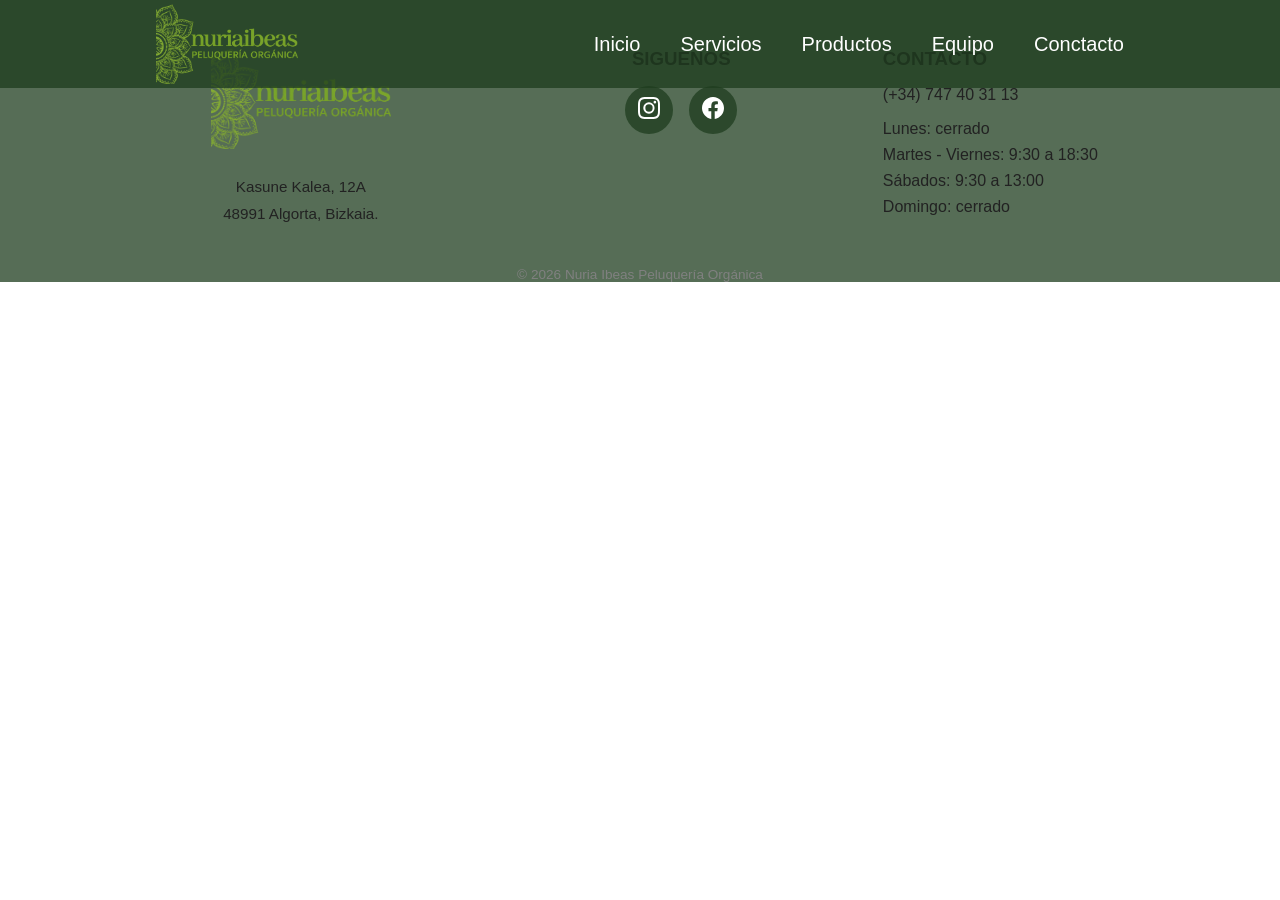
==== color.html @ b2ccb21f "todos los html" ====
<!DOCTYPE html>
<html lang="es">
    <head>
        <meta charset="UTF-8">
        <meta name="viewport" content="width=device-width, initial-scale=1.0">
        <title>Nuria Ibeas Peluqueria Organica</title>
        <link rel="stylesheet" href="./css/cortes.css">
        <link rel="stylesheet" href="./css/principal.css">
    </head>
    <body>
        <header id="header">
            <div id="logoAndNav">
                <nav class="navbar">
                    <div class="navbar__logo">
                        <a href="index.html"><img src="./images/logo1.png" alt="logo" class="icon"></a>
                    </div>
                    <ul class="navbar_links">
                        <li><a href="index.html">Inicio</a></li>
                        <li class="has-dropdown">
                            <a href="">Servicios</a>
                            <ul class="dropdown">
                                <li><a href="cortes.html">Cortes</a></li>
                                <li><a href="color.html">Color</a></li>
                                <li><a href="peinado.html">Peinados</a></li>
                                <li><a href="tratamientos.html">Tratamientos</a></li>
                                <li><a href="manicura.html">Manicura</a></li>
                                <li><a href="pedicura.html">Pedicura</a></li>
                            </ul>
                        </li>
                        <li><a href="productos.html">Productos</a></li>
                        <li><a href="equipo.html">Equipo</a></li>
                        <li><a href="contacto.html">Conctacto</a></li>
                    </ul>
                </nav>
            </div>
        </header>
        <main>

        </main>

        <footer>
            <div class="footer-content">          
                <div class="footer-brand">

                    <img src="images/logo1.png" alt="logo">
                    <p>Kasune Kalea, 12A <br>
                        48991 Algorta, Bizkaia.</p>

                </div>
                
                <div class="footer-social-section">
                    <h3>SIGUENOS</h3>
                    
                    <div class="footer-social">
                        <ul>
                            <li class="instagram">
                                <a href="https://www.instagram.com/nuriaibeas_peluqueria_organica/?hl=es" 
                                   target="_blank"
                                   aria-label="instagram">
                                   <img src="./images/instagram.svg" alt="instagram">
                                </a>
                            </li>
                            <li class="facebook">
                                <a href="https://www.facebook.com/peluqueriaorganicanuriaibeas/?locale=es_ES" 
                                   target="_blank"
                                   aria-label="facebook">
                                   <img src="./images/facebook.svg" alt="facebook">
                                </a>
                            </li>
                        </ul>
                    </div>
                </div>
                <div class="footer-info">
                    <h3>CONTACTO</h3>

                    <p class="footer-tel">(+34) 747 40 31 13</p>

                    <p>Lunes: cerrado</p>
                    <p>Martes - Viernes: 9:30 a 18:30</p>
                    <p>Sábados: 9:30 a 13:00</p>
                    <p>Domingo: cerrado</p>
                    
                </div>            
            </div>
            
            <div class="footer-bottom">
                <p>© 2026 Nuria Ibeas Peluquería Orgánica</p>
            </div>
        </footer>
    </body>
</html>
---- css/cortes.css ----
.cuts-header {
    max-width: 900px;
    margin: 0 auto;

    padding: 8rem 2rem 4rem;

    text-align: center;
}

.cuts-header h1 {
    margin-bottom: 1.5rem;

    color: #222222;
    font-size: 2.5rem;
    font-weight: 500;
}

.cuts-header p {
    max-width: 750px;
    margin: 0 auto 1rem;

    color: #666666;
    font-size: 1rem;
    line-height: 1.7;
}

.price-notice {
    margin-top: 1.5rem !important;

    color: #777f84 !important;

    font-size: 0.9rem !important;
    font-style: italic;
}

.cut-block {
    max-width: 1100px;
    margin: 0 auto;

    padding: 2rem 2rem 5rem;

    display: grid;
    grid-template-columns: 1fr 1fr;
    gap: 4rem;

    align-items: center;
}

.cut-image {
    width: 100%;
    height: 450px;

    overflow: hidden;
}

.cut-image img {
    width: 100%;
    height: 100%;

    object-fit: cover;

    border-radius: 5px;

    transition: transform 0.3s ease;
}

.cut-image:hover img {
    transform: scale(1.03);
}

.cut-info {
    padding: 1rem;

    display: flex;
    flex-direction: column;
    align-items: center;
}

.cut-info h2 {
    margin-bottom: 1.5rem;

    color: #222222;

    font-size: 1.7rem;
    font-weight: 500;
}

.cut-info p {
    margin-bottom: 1rem;

    color: #666666;

    font-size: 0.95rem;
    line-height: 1.8;
}

.cut-price {
    margin-top: 1.5rem !important;

    color: #777f84 !important;

    font-size: 1.3rem !important;
    font-weight: bold;
}

.cut-block + .cut-block {
    padding-top: 4rem;

    border-top: 1px solid #eeeeee;
}

.contact-button {
    display: block;

    margin-top: 0.5rem;
    padding: 0.8rem 1.5rem;

    background-color: #777f84;
    color: white;

    text-decoration: none;

    font-size: 0.85rem;
    font-weight: bold;

    border-radius: 3px;

    transition: background-color 0.2s ease;
}

.contact-button:hover {
    background-color: #555e63;
}

@media (max-width: 768px) {

    .cuts-header {
        padding: 7rem 1.5rem 3rem;
    }

    .cuts-header h1 {
        font-size: 2rem;
    }

    .cut-block {
        grid-template-columns: 1fr;

        gap: 2rem;

        padding: 2rem 1.5rem 4rem;
    }

    .cut-image {
        height: 350px;
    }

    .cut-info {
        padding: 0;
    }

    .cut-info h2 {
        font-size: 1.4rem;
    }

}
---- css/principal.css ----
* {
    margin: 0;
    padding: 0;
    box-sizing: border-box;
    font-family: 'Arial', sans-serif;
}

.icon {
    height: 100%;
}

#header {
    position: fixed;
    top: 0;
    left: 0;
    width: 100%;
    z-index: 10;
    background-color: rgba(30, 60, 30, 0.75);
}

#logoAndNav {
    max-width: 1000px; 
    margin: 0 auto;
    padding: 0 1rem;
}

.navbar {
    display: flex;
    justify-content: space-between;
    align-items: center;
    height: 5.5rem;  
}

.navbar__logo {
    height: 5rem;
    width: auto;
    display: block;
}

.navbar_links {
    display: flex;
    gap: 2.5rem;       
    list-style: none;
}

.navbar_links a {
    text-decoration: none;
    color: white;
    font-size: 1.25rem;
}

.has-dropdown {
    position: relative;
}

.dropdown {
    display: none;
    position: absolute;
    top: 100%;
    left: 0;
    min-width: 200px;

    background-color: rgba(30, 60, 30, 0.7);
    border-radius: 4px;
    box-shadow: 0 8px 20px rgba(0, 0, 0, 0.15);
    padding: 0.5rem 0;
    list-style: none;
    z-index: 20;
}

.has-dropdown:hover .dropdown {
    display: block;
}

.dropdown li a {
    display: block;
    padding: 0.7rem 1.5rem;
    color: white;
    font-size: 1rem;
    white-space: nowrap;
}

.dropdown li a:hover {
    background-color: #f2f2f2;
    color: #4a7c4e;
}


body {
    margin: 0;
}

main {
    display: block;
}

footer {
    background-color: rgba(30, 60, 30, 0.75);
    color: #222222;
}

.footer-content {
    max-width: 1100px;
    margin: 0 auto;
    padding: 3rem 2rem 2.5rem;

    display: grid;
    grid-template-columns: 1.3fr 1fr 1fr;

    align-items: start;
    gap: 4rem;
}

.footer-brand {
    text-align: center;
}

.footer-brand img {
    width: 180px;
    height: auto;
    margin-bottom: 1.2rem;
}

.footer-brand p {
    color: #222222;
    font-size: 0.95rem;
    line-height: 1.8;
}

.footer-social-section {
    text-align: center;
}

.footer-social-section h3 {
    padding-bottom: 1rem;
}


.footer-social ul {
    display: flex;
    justify-content: center;
    gap: 1rem;

    list-style: none;
    padding: 0;
    margin: 0;
}

.instagram,
.facebook {
    width: 48px;
    height: 48px;

    border-radius: 50%;

    display: flex;
    justify-content: center;
    align-items: center;

    background-color: rgba(30, 60, 30, 0.75);

    transition: 0.2s;
}


.instagram img,
.facebook img {
    width: 22px;
    height: 22px;
    filter: invert(1);
}

.instagram:hover {
    background-color: rgb(225, 48, 108);
}


/* Hover Facebook */

.facebook:hover {
    background-color: rgb(24, 119, 242);
}


/* Contacto */

.footer-contact {
    text-align: center;
}

.footer-contact p {
    color: #222222;
    font-size: 0.95rem;
    line-height: 1.8;
    margin-bottom: 1.2rem;
}

.footer-contact .footer-tel {
    margin-bottom: 1.5rem;
}

.footer-info h3 {
    padding-bottom: 1rem;
}

.footer-info p {
    padding-bottom: 0.5rem;
}

.footer-tel {
    padding-bottom: 1rem !important; 
}

.footer-bottom {
    text-align: center;
}

.footer-bottom p {
    color: gray;
    font-size: 0.85rem;
}

@media (max-width: 768px) {
    .footer-content {
        grid-template-columns: 1fr;
        gap: 2.5rem;
        padding: 3rem 1.5rem 2rem;
        text-align: center;
    }

    .footer-brand,
    .footer-social-section,
    .footer-contact,
    .footer-info {
        text-align: center;
    }
}
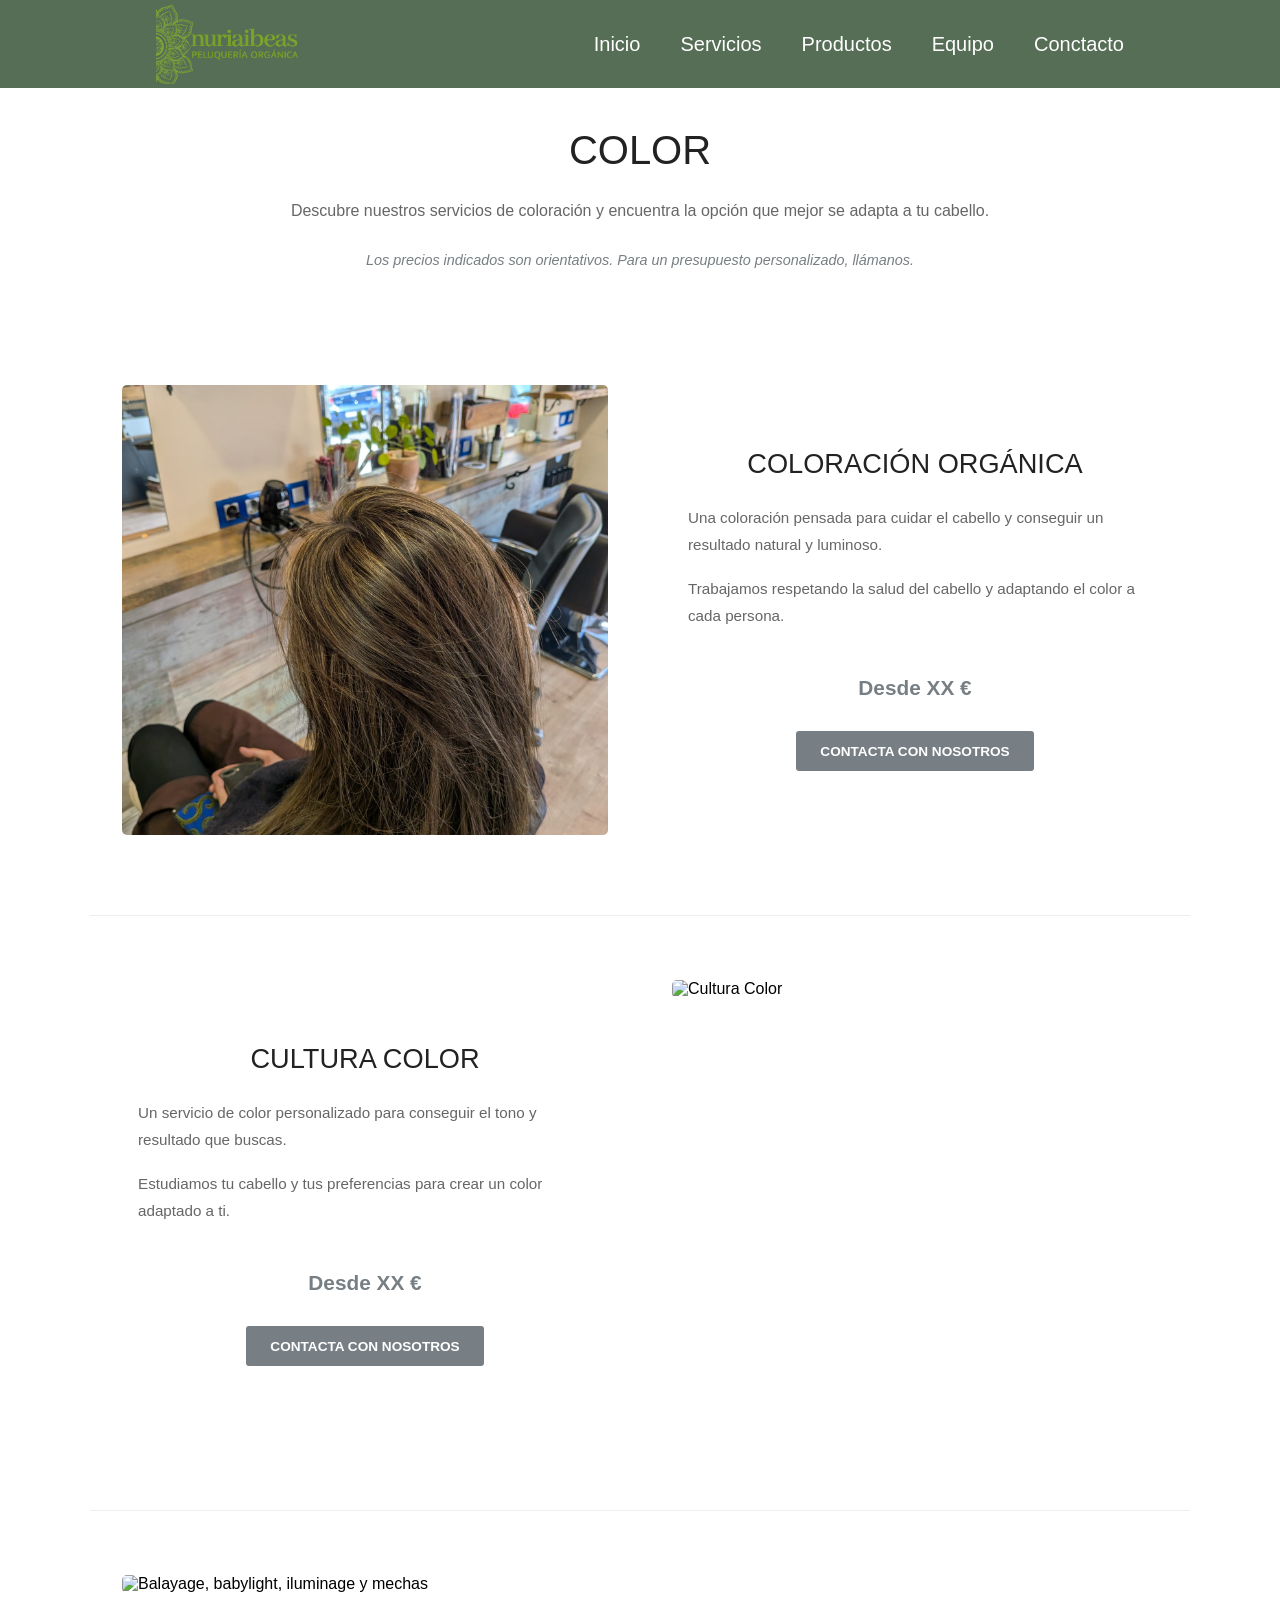
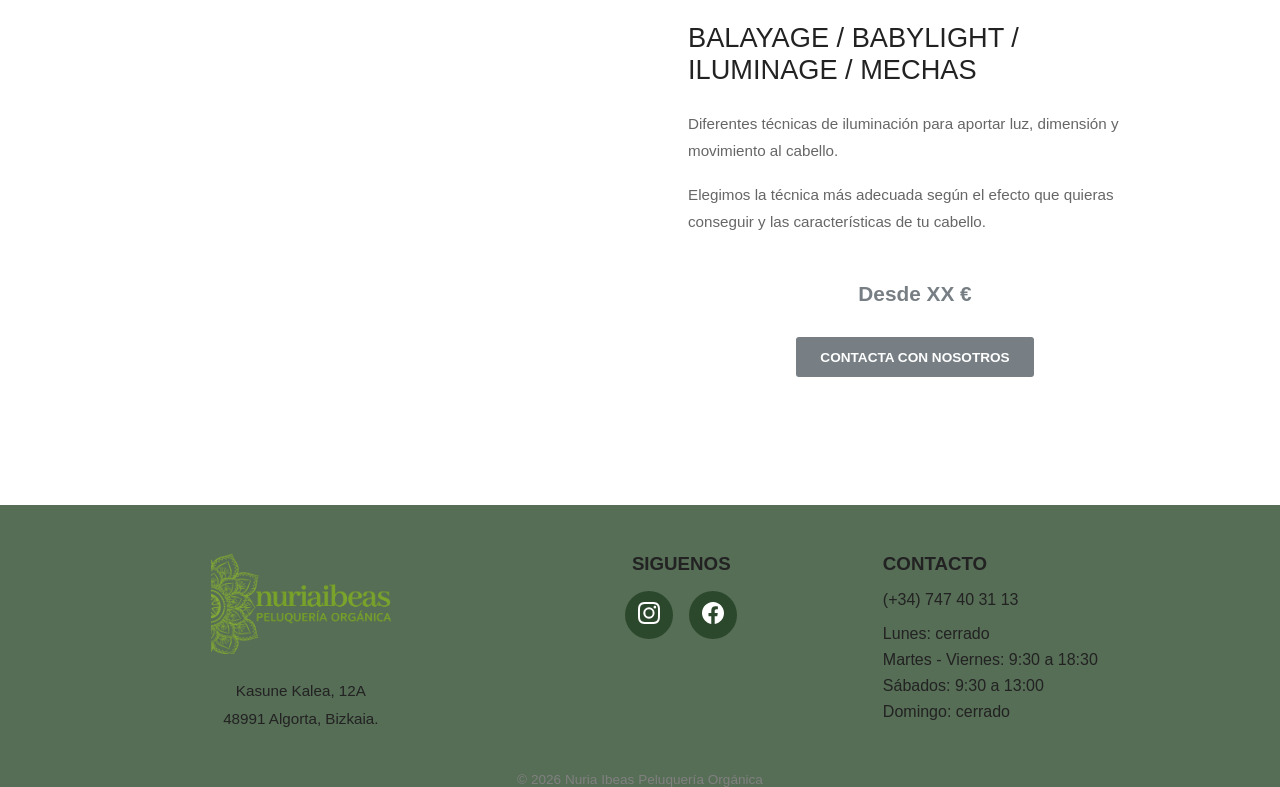
==== commit 4ebabd05: "plantilla de todos los servicios" ====
--- a/color.html
+++ b/color.html
@@ -36,6 +36,89 @@
         </header>
         <main>
 
+            <div class="cuts-header">
+                <h1>COLOR</h1>
+                <p>
+                    Descubre nuestros servicios de coloración y
+                    encuentra la opción que mejor se adapta a tu cabello.
+                </p>
+                <p class="price-notice">
+                    Los precios indicados son orientativos.
+                    Para un presupuesto personalizado, llámanos.
+                </p>
+            </div>
+        
+            <div class="cut-block">
+                <div class="cut-image">
+                    <img src="./images/colorindex.jpeg"
+                         alt="Coloración orgánica">
+                </div>
+                <div class="cut-info">
+                    <h2>COLORACIÓN ORGÁNICA</h2>
+                    <p>
+                        Una coloración pensada para cuidar el cabello
+                        y conseguir un resultado natural y luminoso.
+                    </p>
+                    <p>
+                        Trabajamos respetando la salud del cabello
+                        y adaptando el color a cada persona.
+                    </p>
+                    <p class="cut-price">
+                        Desde XX €
+                    </p>
+                    <a href="contacto.html" class="contact-button">
+                        CONTACTA CON NOSOTROS
+                    </a>
+                </div>
+            </div>
+        
+            <div class="cut-block">
+                <div class="cut-info">
+                    <h2>CULTURA COLOR</h2>
+                    <p>
+                        Un servicio de color personalizado para conseguir
+                        el tono y resultado que buscas.
+                    </p>
+                    <p>
+                        Estudiamos tu cabello y tus preferencias para
+                        crear un color adaptado a ti.
+                    </p>
+                    <p class="cut-price">
+                        Desde XX €
+                    </p>
+                    <a href="contacto.html" class="contact-button">
+                        CONTACTA CON NOSOTROS
+                    </a>
+                </div>
+                <div class="cut-image">
+                    <img src="./images/cultura-color.jpg"
+                         alt="Cultura Color">
+                </div>
+            </div>
+        
+            <div class="cut-block">
+                <div class="cut-image">
+                    <img src="./images/balayage.jpg"
+                         alt="Balayage, babylight, iluminage y mechas">
+                </div>
+                <div class="cut-info">
+                    <h2>BALAYAGE / BABYLIGHT / ILUMINAGE / MECHAS</h2>
+                    <p>
+                        Diferentes técnicas de iluminación para aportar
+                        luz, dimensión y movimiento al cabello.
+                    </p>
+                    <p>
+                        Elegimos la técnica más adecuada según el efecto
+                        que quieras conseguir y las características de tu cabello.
+                    </p>
+                    <p class="cut-price">
+                        Desde XX €
+                    </p>
+                    <a href="contacto.html" class="contact-button">
+                        CONTACTA CON NOSOTROS
+                    </a>
+                </div>
+            </div>
         </main>
 
         <footer>
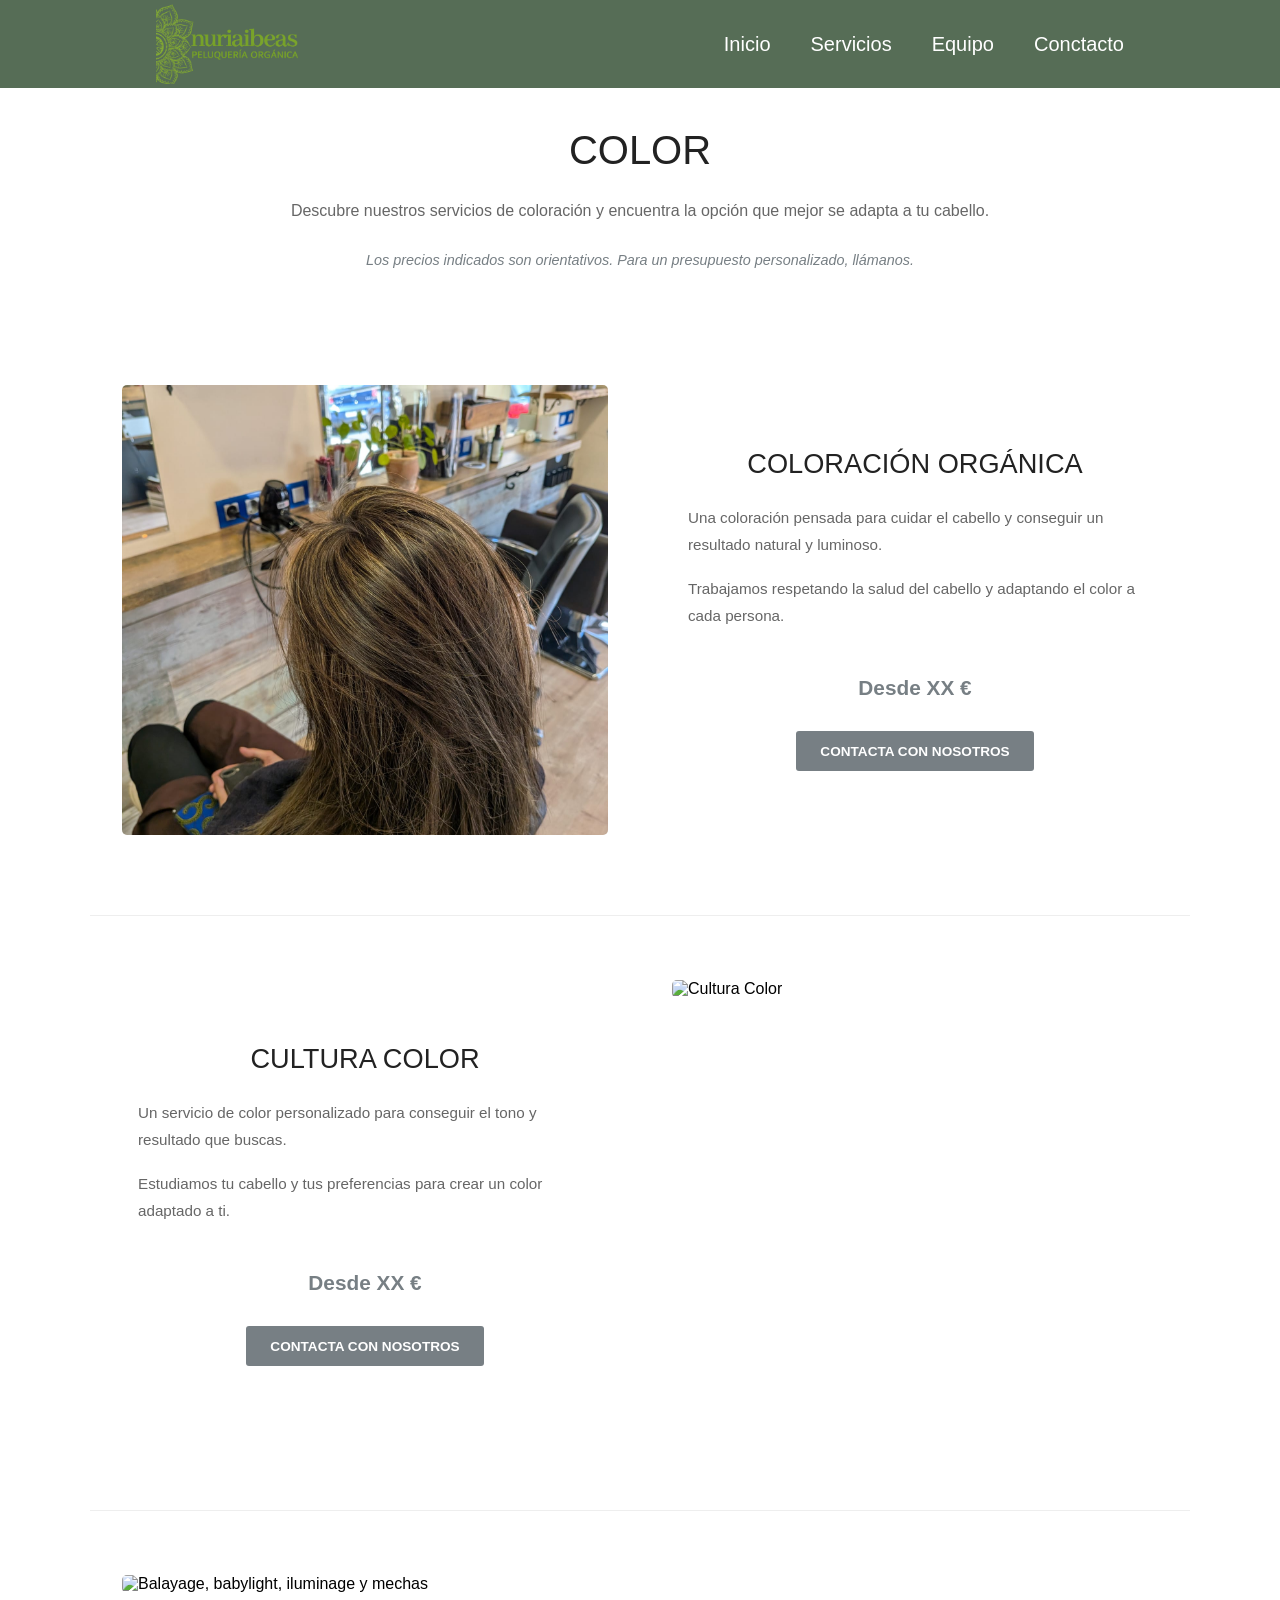
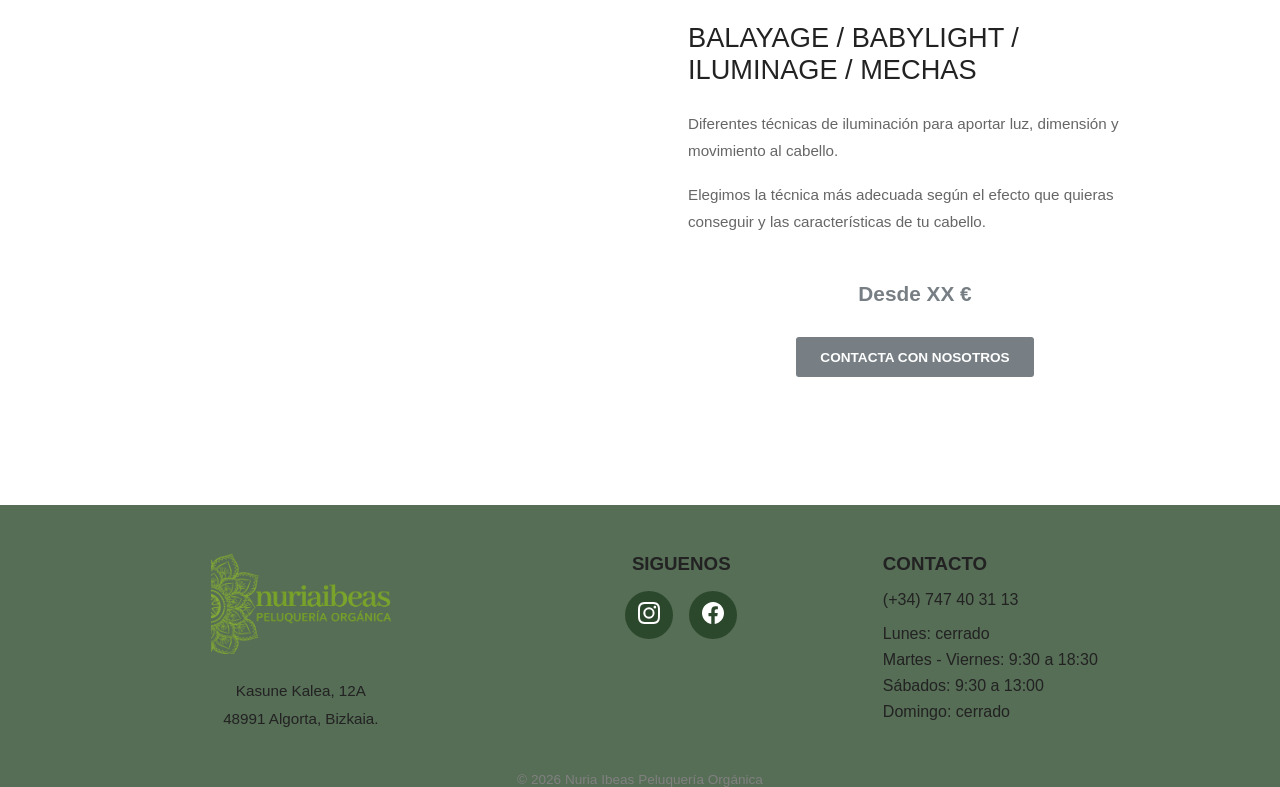
==== commit 51145986: "productos.html out" ====
--- a/color.html
+++ b/color.html
@@ -27,7 +27,6 @@
                                 <li><a href="pedicura.html">Pedicura</a></li>
                             </ul>
                         </li>
-                        <li><a href="productos.html">Productos</a></li>
                         <li><a href="equipo.html">Equipo</a></li>
                         <li><a href="contacto.html">Conctacto</a></li>
                     </ul>
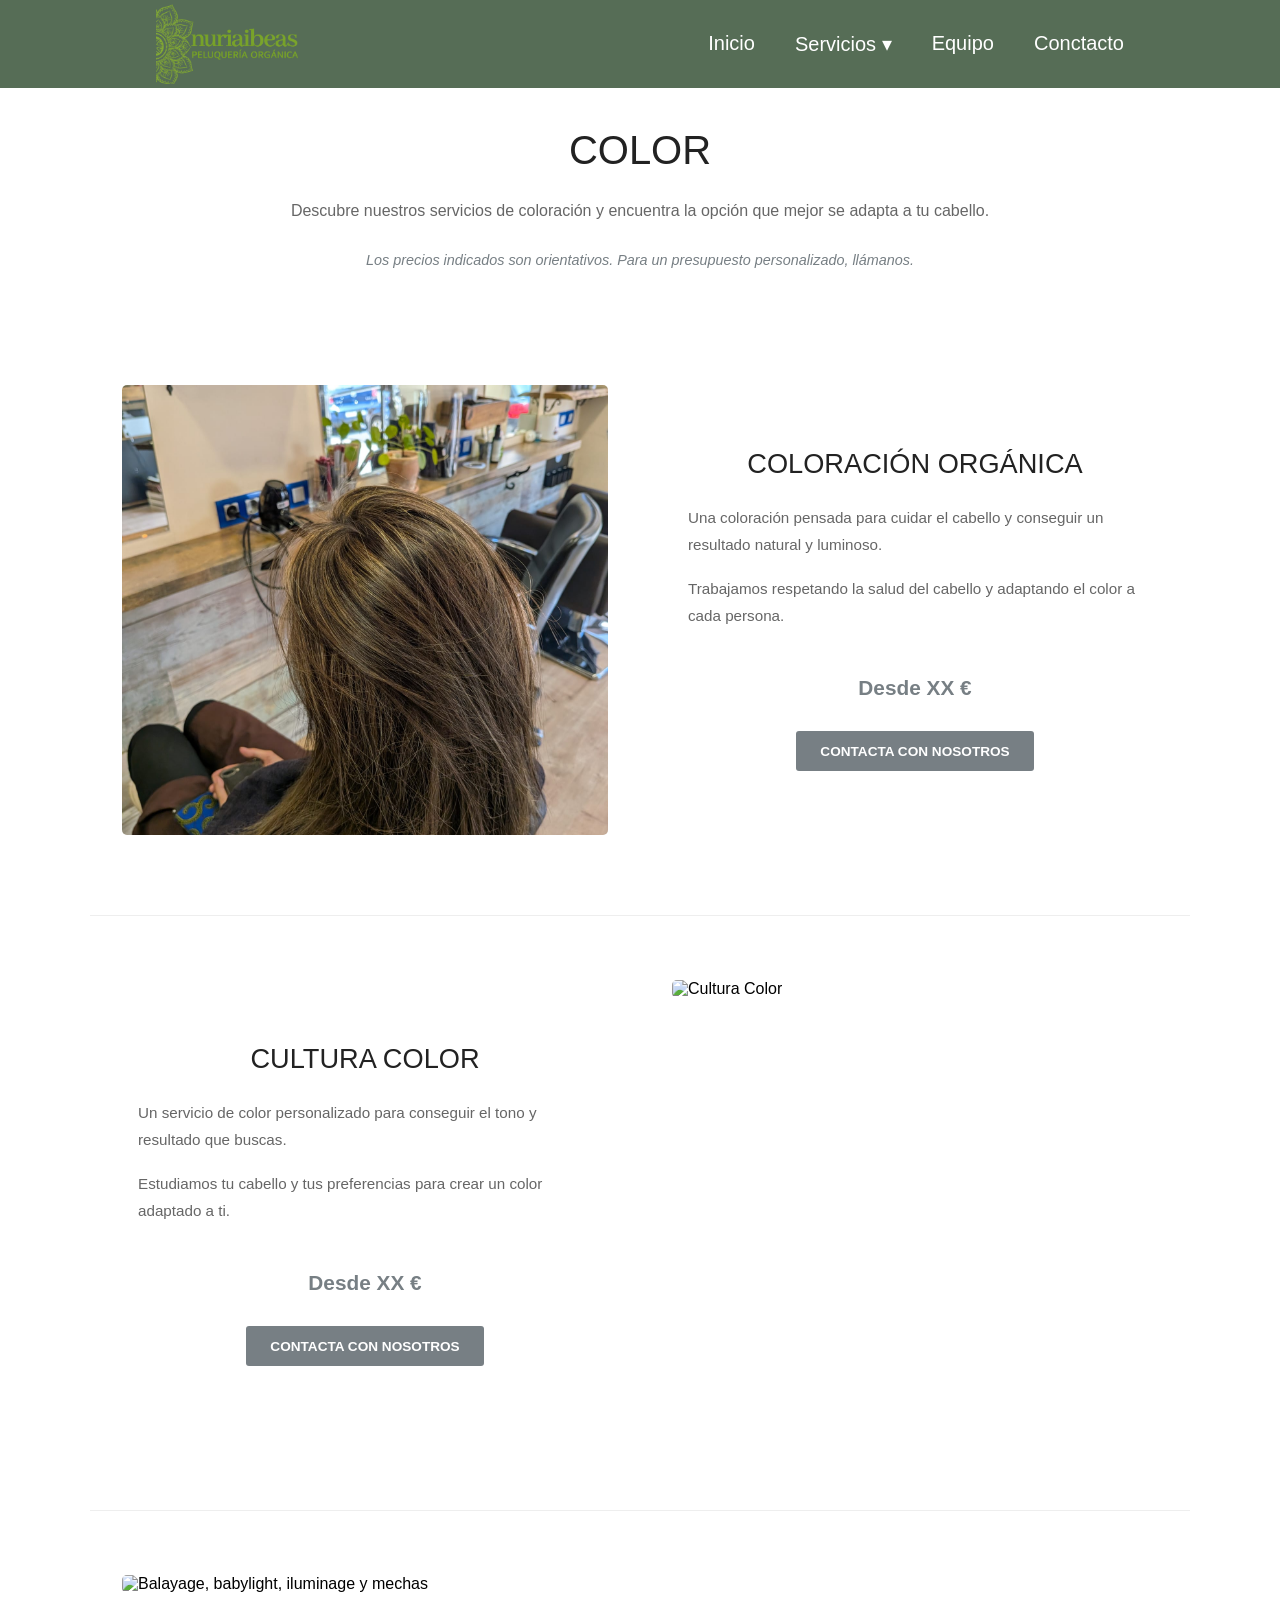
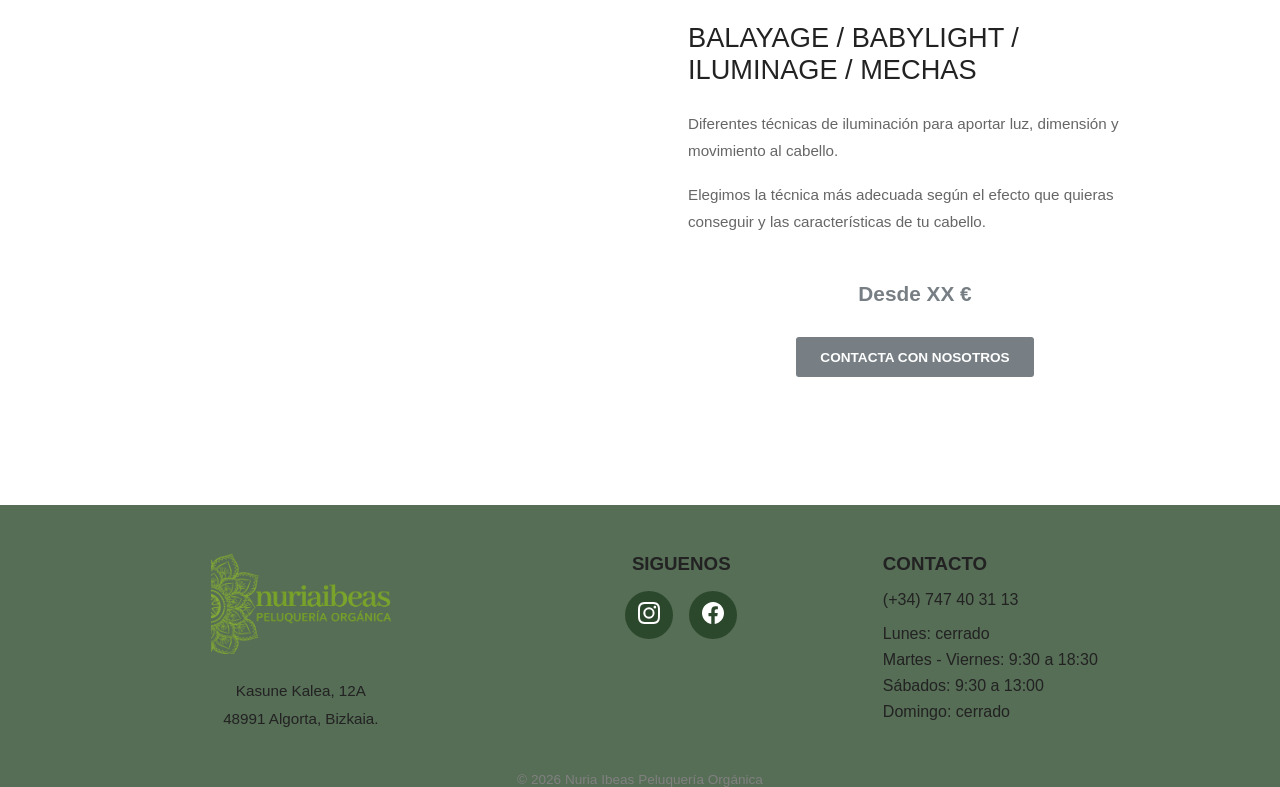
==== commit 6ee45bd7: "menu en movil" ====
--- a/color.html
+++ b/color.html
@@ -14,10 +14,17 @@
                     <div class="navbar__logo">
                         <a href="index.html"><img src="./images/logo1.png" alt="logo" class="icon"></a>
                     </div>
+
+                    <input type="checkbox" id="menu-toggle" class="menu-toggle">
+                    <label for="menu-toggle" class="menu-icon">☰</label>
+
                     <ul class="navbar_links">
                         <li><a href="index.html">Inicio</a></li>
                         <li class="has-dropdown">
-                            <a href="">Servicios</a>
+                            
+                            <input type="checkbox" id="servicios-toggle" class="dropdown-toggle">
+                            <label for="servicios-toggle" class="dropdown-label">Servicios ▾</label>
+                            
                             <ul class="dropdown">
                                 <li><a href="cortes.html">Cortes</a></li>
                                 <li><a href="color.html">Color</a></li>
--- a/css/principal.css
+++ b/css/principal.css
@@ -28,7 +28,8 @@
     display: flex;
     justify-content: space-between;
     align-items: center;
-    height: 5.5rem;  
+    height: 5.5rem;
+    position: relative; 
 }
 
 .navbar__logo {
@@ -80,9 +81,98 @@
     white-space: nowrap;
 }
 
+.dropdown-label {
+    color: white;
+    font-size: 1.25rem;
+    cursor: pointer;
+}
+
+.has-dropdown:hover .dropdown {
+    display: block;
+}
+
 .dropdown li a:hover {
     background-color: #f2f2f2;
     color: #4a7c4e;
+}
+
+.dropdown-toggle {
+    display: none;
+}
+
+.menu-toggle {
+    display: none;
+}
+
+.menu-icon {
+    display: none;
+    font-size: 1.8rem;
+    color: white;
+    cursor: pointer;
+}
+
+.meun-overlay {
+    display: none;
+}
+
+@media (max-width: 768px) {
+    .menu-icon {
+        display: block;
+    }
+
+    .navbar_links {
+        display: none;
+        flex-direction: column;
+        position: absolute;
+        top: 100%;
+        right: 0;
+        width: 220px;
+        background-color: rgb(30, 60, 30);
+        padding: 1rem 0;
+        gap: 0;
+    }
+
+    .menu-toggle:checked ~ .navbar_links {
+        display: flex;
+    }
+
+    .navbar_links li {
+        width: 100%;
+    }
+
+    .navbar_links a {
+        display: block;
+        padding: 0.8rem 1.5rem;
+    }
+
+    .dropdown-label {
+        display: block;
+        padding: 0.8rem 1.5rem;
+        color: white;
+        cursor: pointer;
+    }
+
+    .dropdown {
+        position: static;   /* en vez de absolute: ocupa su propio espacio en el flujo */
+        display: none;
+        box-shadow: none;
+        width: 100%;
+        background-color: rgba(255, 255, 255, 0.08);
+    }
+
+    .dropdown-toggle:checked ~ .dropdown {
+        display: block;
+    }
+
+    .menu-toggle:checked ~ .menu-overlay {
+        display: block;
+        position: fixed;
+        top: 0;
+        left: 0;
+        width: 100%;
+        height: 100%;
+        z-index: 5;
+    }
 }
 
 
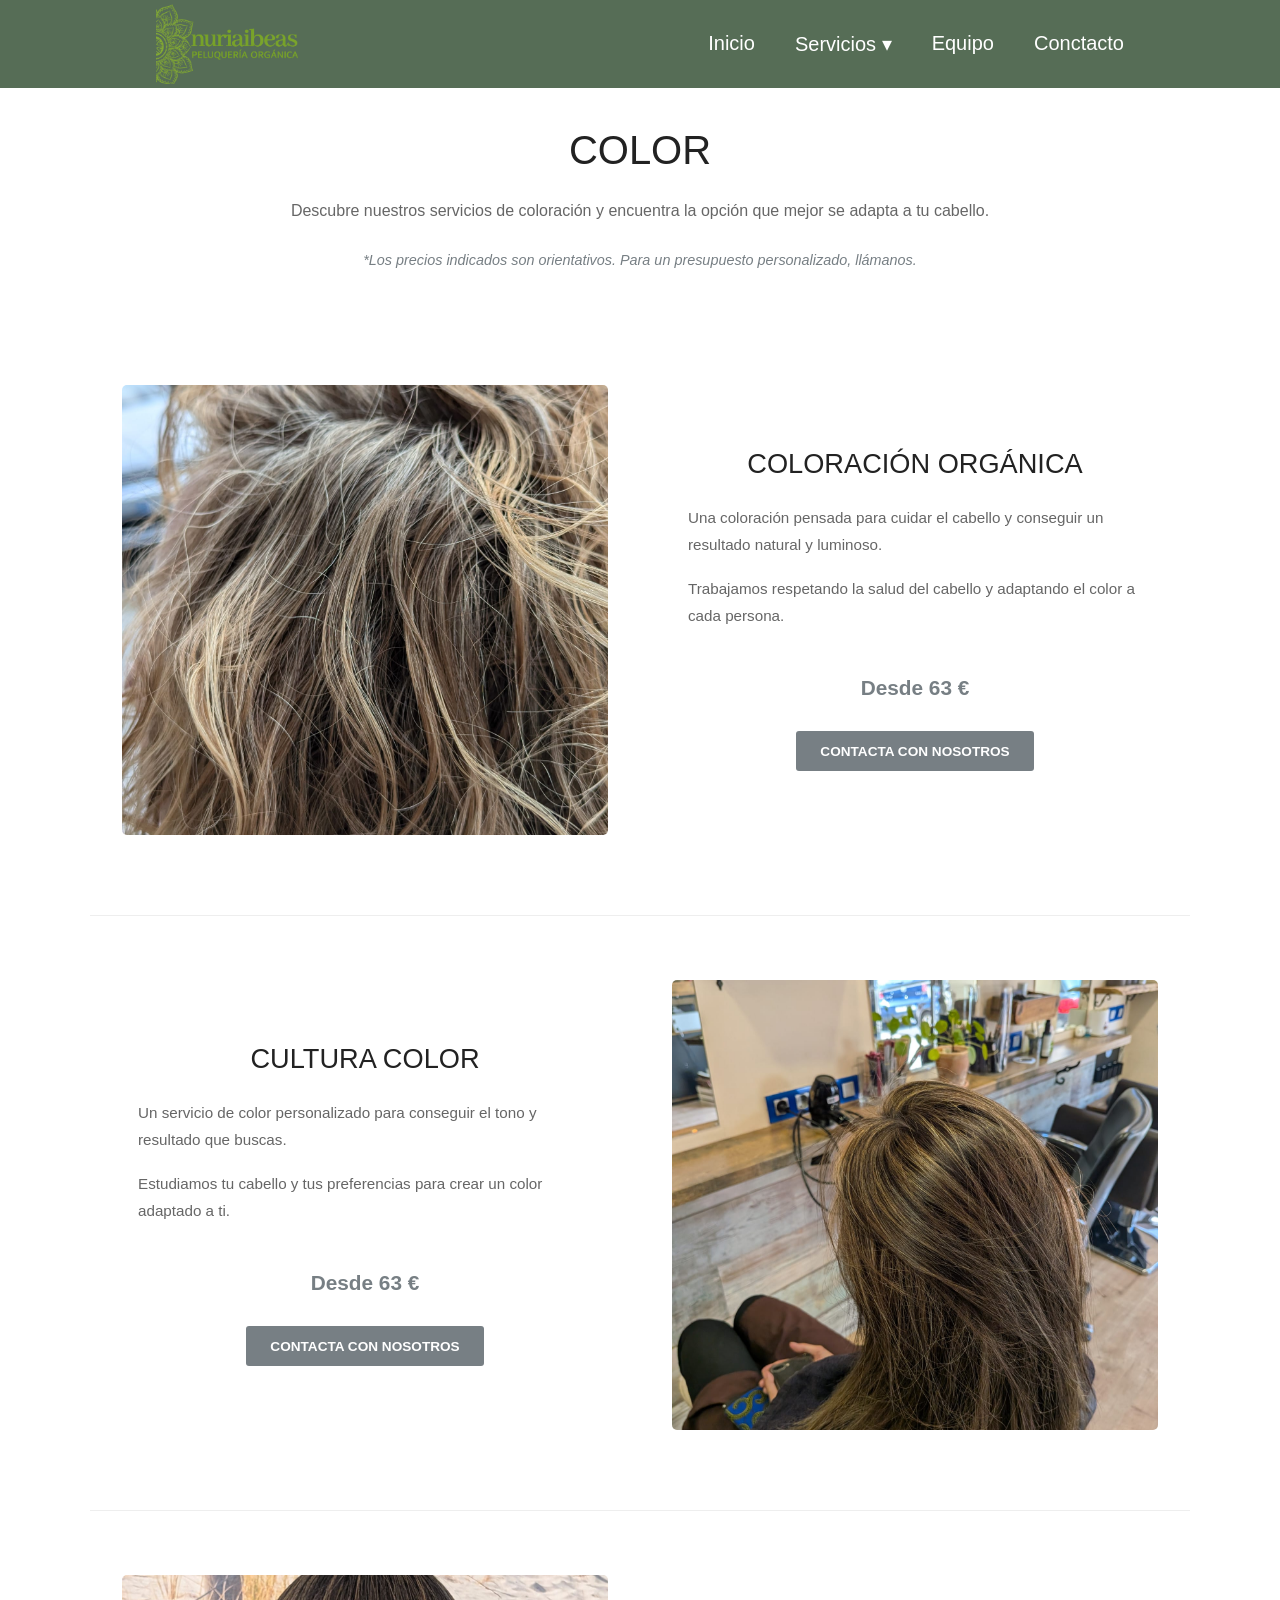
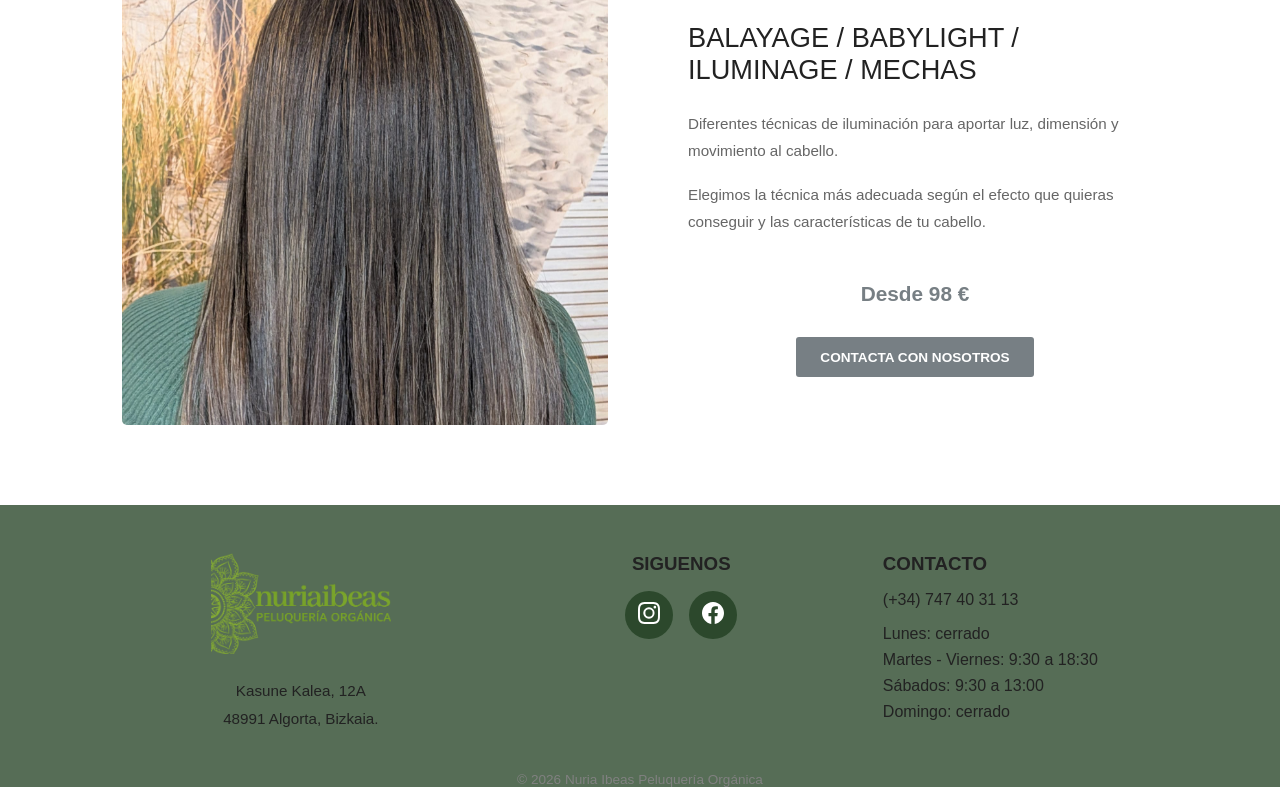
==== commit b39df121: "precios puestos" ====
--- a/color.html
+++ b/color.html
@@ -49,14 +49,14 @@
                     encuentra la opción que mejor se adapta a tu cabello.
                 </p>
                 <p class="price-notice">
-                    Los precios indicados son orientativos.
+                    *Los precios indicados son orientativos.
                     Para un presupuesto personalizado, llámanos.
                 </p>
             </div>
         
             <div class="cut-block">
                 <div class="cut-image">
-                    <img src="./images/colorindex.jpeg"
+                    <img src="./images/barro.jpeg"
                          alt="Coloración orgánica">
                 </div>
                 <div class="cut-info">
@@ -70,7 +70,7 @@
                         y adaptando el color a cada persona.
                     </p>
                     <p class="cut-price">
-                        Desde XX €
+                        Desde 63 €
                     </p>
                     <a href="contacto.html" class="contact-button">
                         CONTACTA CON NOSOTROS
@@ -90,21 +90,21 @@
                         crear un color adaptado a ti.
                     </p>
                     <p class="cut-price">
-                        Desde XX €
+                        Desde 63 €
                     </p>
                     <a href="contacto.html" class="contact-button">
                         CONTACTA CON NOSOTROS
                     </a>
                 </div>
                 <div class="cut-image">
-                    <img src="./images/cultura-color.jpg"
+                    <img src="./images/colorindex.jpeg"
                          alt="Cultura Color">
                 </div>
             </div>
         
             <div class="cut-block">
                 <div class="cut-image">
-                    <img src="./images/balayage.jpg"
+                    <img src="./images/babylight.jpeg"
                          alt="Balayage, babylight, iluminage y mechas">
                 </div>
                 <div class="cut-info">
@@ -118,7 +118,7 @@
                         que quieras conseguir y las características de tu cabello.
                     </p>
                     <p class="cut-price">
-                        Desde XX €
+                        Desde 98 €
                     </p>
                     <a href="contacto.html" class="contact-button">
                         CONTACTA CON NOSOTROS
--- a/css/principal.css
+++ b/css/principal.css
@@ -116,7 +116,147 @@
 }
 
 @media (max-width: 768px) {
-    .menu-icon {
+
+}
+
+
+body {
+    margin: 0;
+}
+
+main {
+    display: block;
+}
+
+footer {
+    background-color: rgba(30, 60, 30, 0.75);
+    color: #222222;
+}
+
+.footer-content {
+    max-width: 1100px;
+    margin: 0 auto;
+    padding: 3rem 2rem 2.5rem;
+
+    display: grid;
+    grid-template-columns: 1.3fr 1fr 1fr;
+
+    align-items: start;
+    gap: 4rem;
+}
+
+.footer-brand {
+    text-align: center;
+}
+
+.footer-brand img {
+    width: 180px;
+    height: auto;
+    margin-bottom: 1.2rem;
+}
+
+.footer-brand p {
+    color: #222222;
+    font-size: 0.95rem;
+    line-height: 1.8;
+}
+
+.footer-social-section {
+    text-align: center;
+}
+
+.footer-social-section h3 {
+    padding-bottom: 1rem;
+}
+
+
+.footer-social ul {
+    display: flex;
+    justify-content: center;
+    gap: 1rem;
+
+    list-style: none;
+    padding: 0;
+    margin: 0;
+}
+
+.instagram,
+.facebook {
+    width: 48px;
+    height: 48px;
+
+    border-radius: 50%;
+
+    display: flex;
+    justify-content: center;
+    align-items: center;
+
+    background-color: rgba(30, 60, 30, 0.75);
+
+    transition: 0.2s;
+}
+
+
+.instagram img,
+.facebook img {
+    width: 22px;
+    height: 22px;
+    filter: invert(1);
+}
+
+.instagram:hover {
+    background-color: rgb(225, 48, 108);
+}
+
+
+/* Hover Facebook */
+
+.facebook:hover {
+    background-color: rgb(24, 119, 242);
+}
+
+
+/* Contacto */
+
+.footer-contact {
+    text-align: center;
+}
+
+.footer-contact p {
+    color: #222222;
+    font-size: 0.95rem;
+    line-height: 1.8;
+    margin-bottom: 1.2rem;
+}
+
+.footer-contact .footer-tel {
+    margin-bottom: 1.5rem;
+}
+
+.footer-info h3 {
+    padding-bottom: 1rem;
+}
+
+.footer-info p {
+    padding-bottom: 0.5rem;
+}
+
+.footer-tel {
+    padding-bottom: 1rem !important; 
+}
+
+.footer-bottom {
+    text-align: center;
+}
+
+.footer-bottom p {
+    color: gray;
+    font-size: 0.85rem;
+}
+
+@media (max-width: 768px) {
+
+        .menu-icon {
         display: block;
     }
 
@@ -153,7 +293,7 @@
     }
 
     .dropdown {
-        position: static;   /* en vez de absolute: ocupa su propio espacio en el flujo */
+        position: static;
         display: none;
         box-shadow: none;
         width: 100%;
@@ -173,144 +313,7 @@
         height: 100%;
         z-index: 5;
     }
-}
-
-
-body {
-    margin: 0;
-}
-
-main {
-    display: block;
-}
-
-footer {
-    background-color: rgba(30, 60, 30, 0.75);
-    color: #222222;
-}
-
-.footer-content {
-    max-width: 1100px;
-    margin: 0 auto;
-    padding: 3rem 2rem 2.5rem;
-
-    display: grid;
-    grid-template-columns: 1.3fr 1fr 1fr;
-
-    align-items: start;
-    gap: 4rem;
-}
-
-.footer-brand {
-    text-align: center;
-}
-
-.footer-brand img {
-    width: 180px;
-    height: auto;
-    margin-bottom: 1.2rem;
-}
-
-.footer-brand p {
-    color: #222222;
-    font-size: 0.95rem;
-    line-height: 1.8;
-}
-
-.footer-social-section {
-    text-align: center;
-}
-
-.footer-social-section h3 {
-    padding-bottom: 1rem;
-}
-
-
-.footer-social ul {
-    display: flex;
-    justify-content: center;
-    gap: 1rem;
-
-    list-style: none;
-    padding: 0;
-    margin: 0;
-}
-
-.instagram,
-.facebook {
-    width: 48px;
-    height: 48px;
-
-    border-radius: 50%;
-
-    display: flex;
-    justify-content: center;
-    align-items: center;
-
-    background-color: rgba(30, 60, 30, 0.75);
-
-    transition: 0.2s;
-}
-
-
-.instagram img,
-.facebook img {
-    width: 22px;
-    height: 22px;
-    filter: invert(1);
-}
-
-.instagram:hover {
-    background-color: rgb(225, 48, 108);
-}
-
-
-/* Hover Facebook */
-
-.facebook:hover {
-    background-color: rgb(24, 119, 242);
-}
-
-
-/* Contacto */
-
-.footer-contact {
-    text-align: center;
-}
-
-.footer-contact p {
-    color: #222222;
-    font-size: 0.95rem;
-    line-height: 1.8;
-    margin-bottom: 1.2rem;
-}
-
-.footer-contact .footer-tel {
-    margin-bottom: 1.5rem;
-}
-
-.footer-info h3 {
-    padding-bottom: 1rem;
-}
-
-.footer-info p {
-    padding-bottom: 0.5rem;
-}
-
-.footer-tel {
-    padding-bottom: 1rem !important; 
-}
-
-.footer-bottom {
-    text-align: center;
-}
-
-.footer-bottom p {
-    color: gray;
-    font-size: 0.85rem;
-}
-
-@media (max-width: 768px) {
+
     .footer-content {
         grid-template-columns: 1fr;
         gap: 2.5rem;
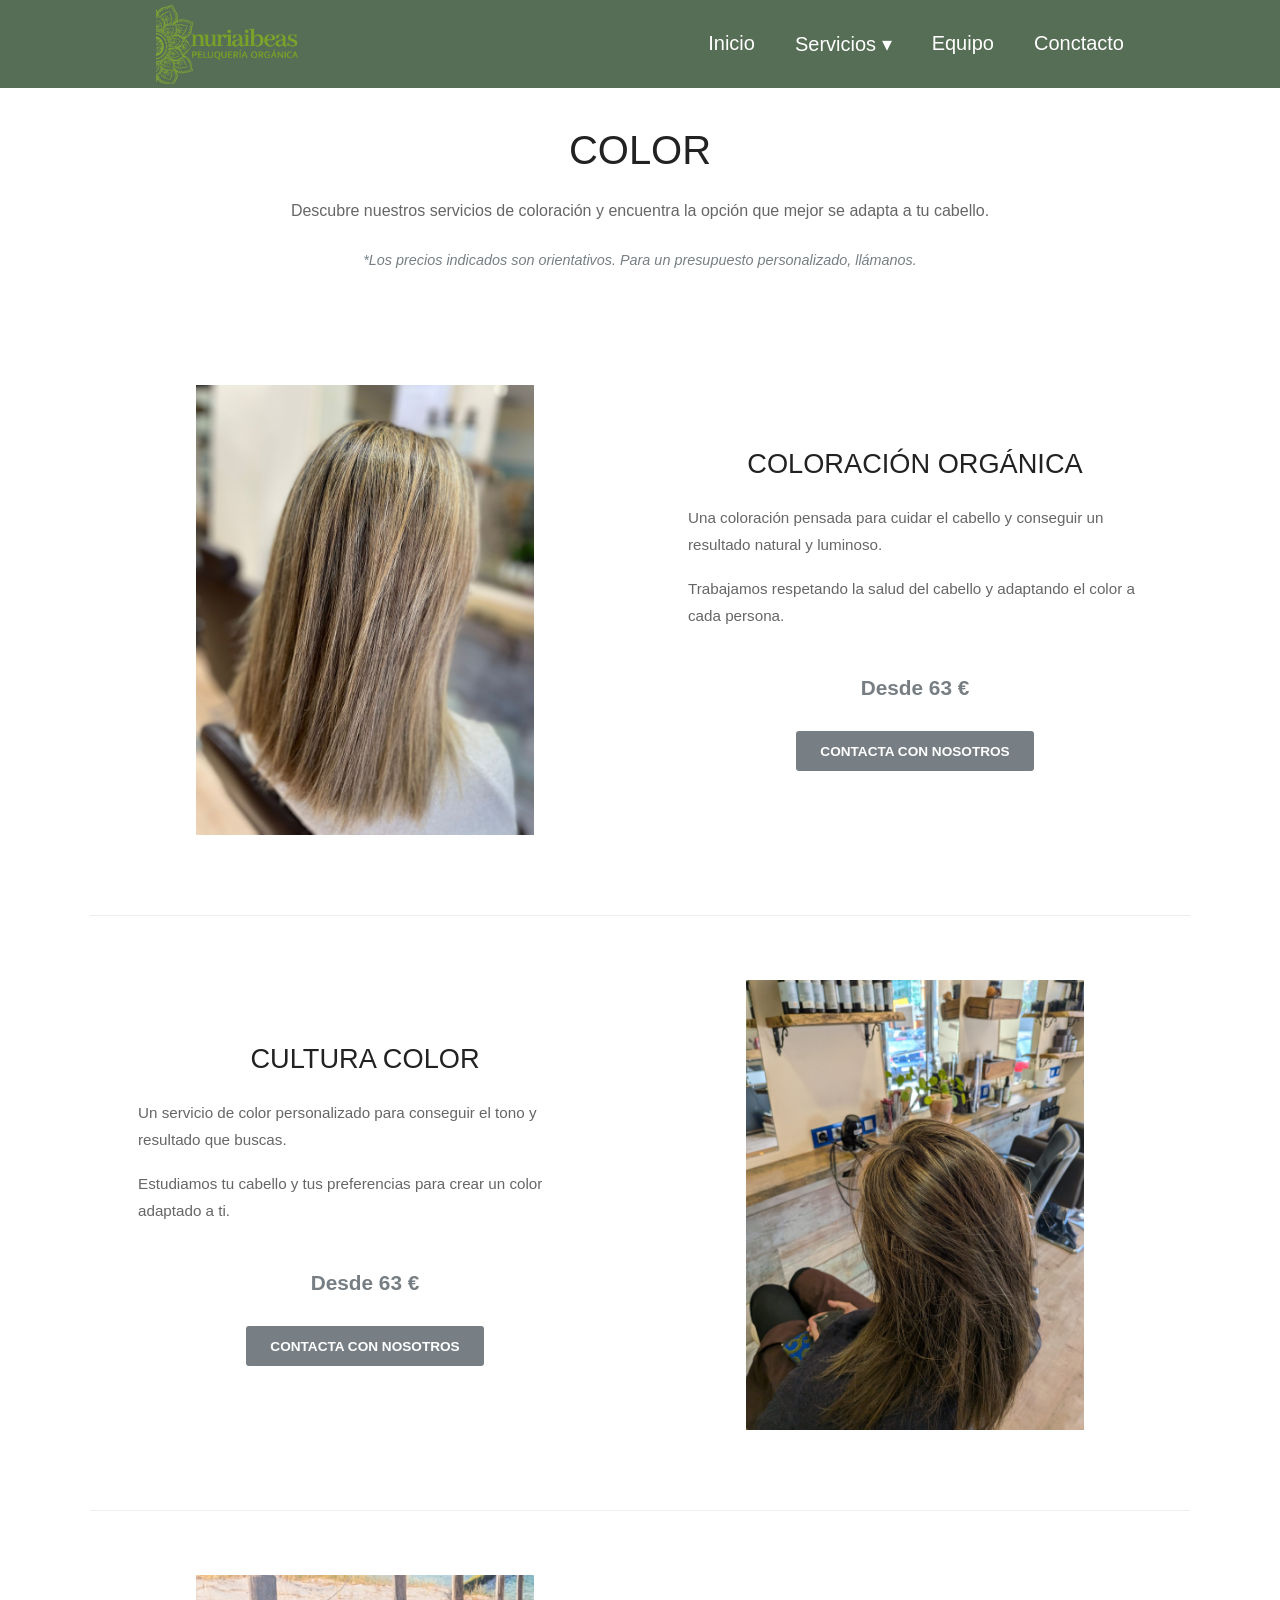
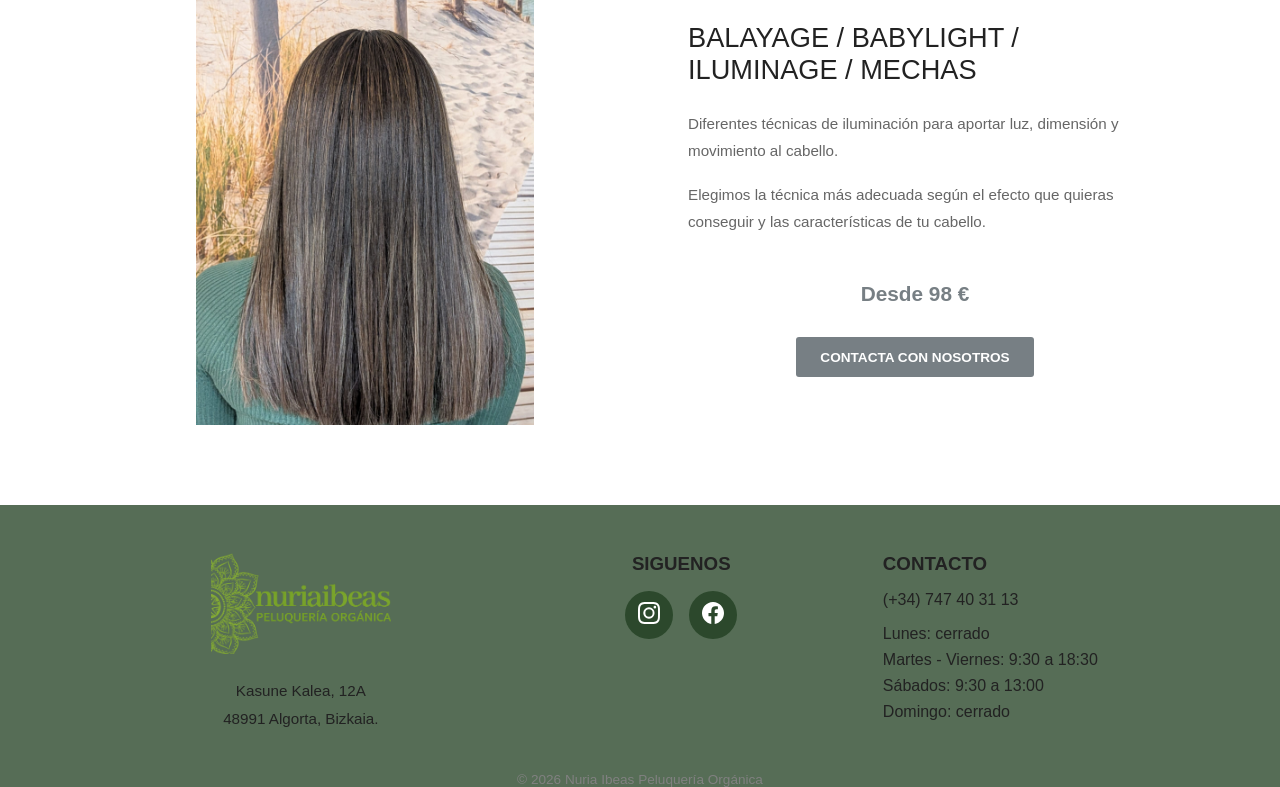
==== commit d5ee4d08: "version 1" ====
--- a/color.html
+++ b/color.html
@@ -56,7 +56,7 @@
         
             <div class="cut-block">
                 <div class="cut-image">
-                    <img src="./images/barro.jpeg"
+                    <img src="./images/colorybabylight.jpeg"
                          alt="Coloración orgánica">
                 </div>
                 <div class="cut-info">
--- a/css/cortes.css
+++ b/css/cortes.css
@@ -53,15 +53,20 @@
     overflow: hidden;
 }
 
-.cut-image img {
+.cut-image img,
+.tratamientos-video video {
     width: 100%;
     height: 100%;
 
-    object-fit: cover;
+    object-fit: contain;
 
     border-radius: 5px;
 
     transition: transform 0.3s ease;
+}
+
+.tratamientos-video video {
+    max-height: 700px !important;
 }
 
 .cut-image:hover img {
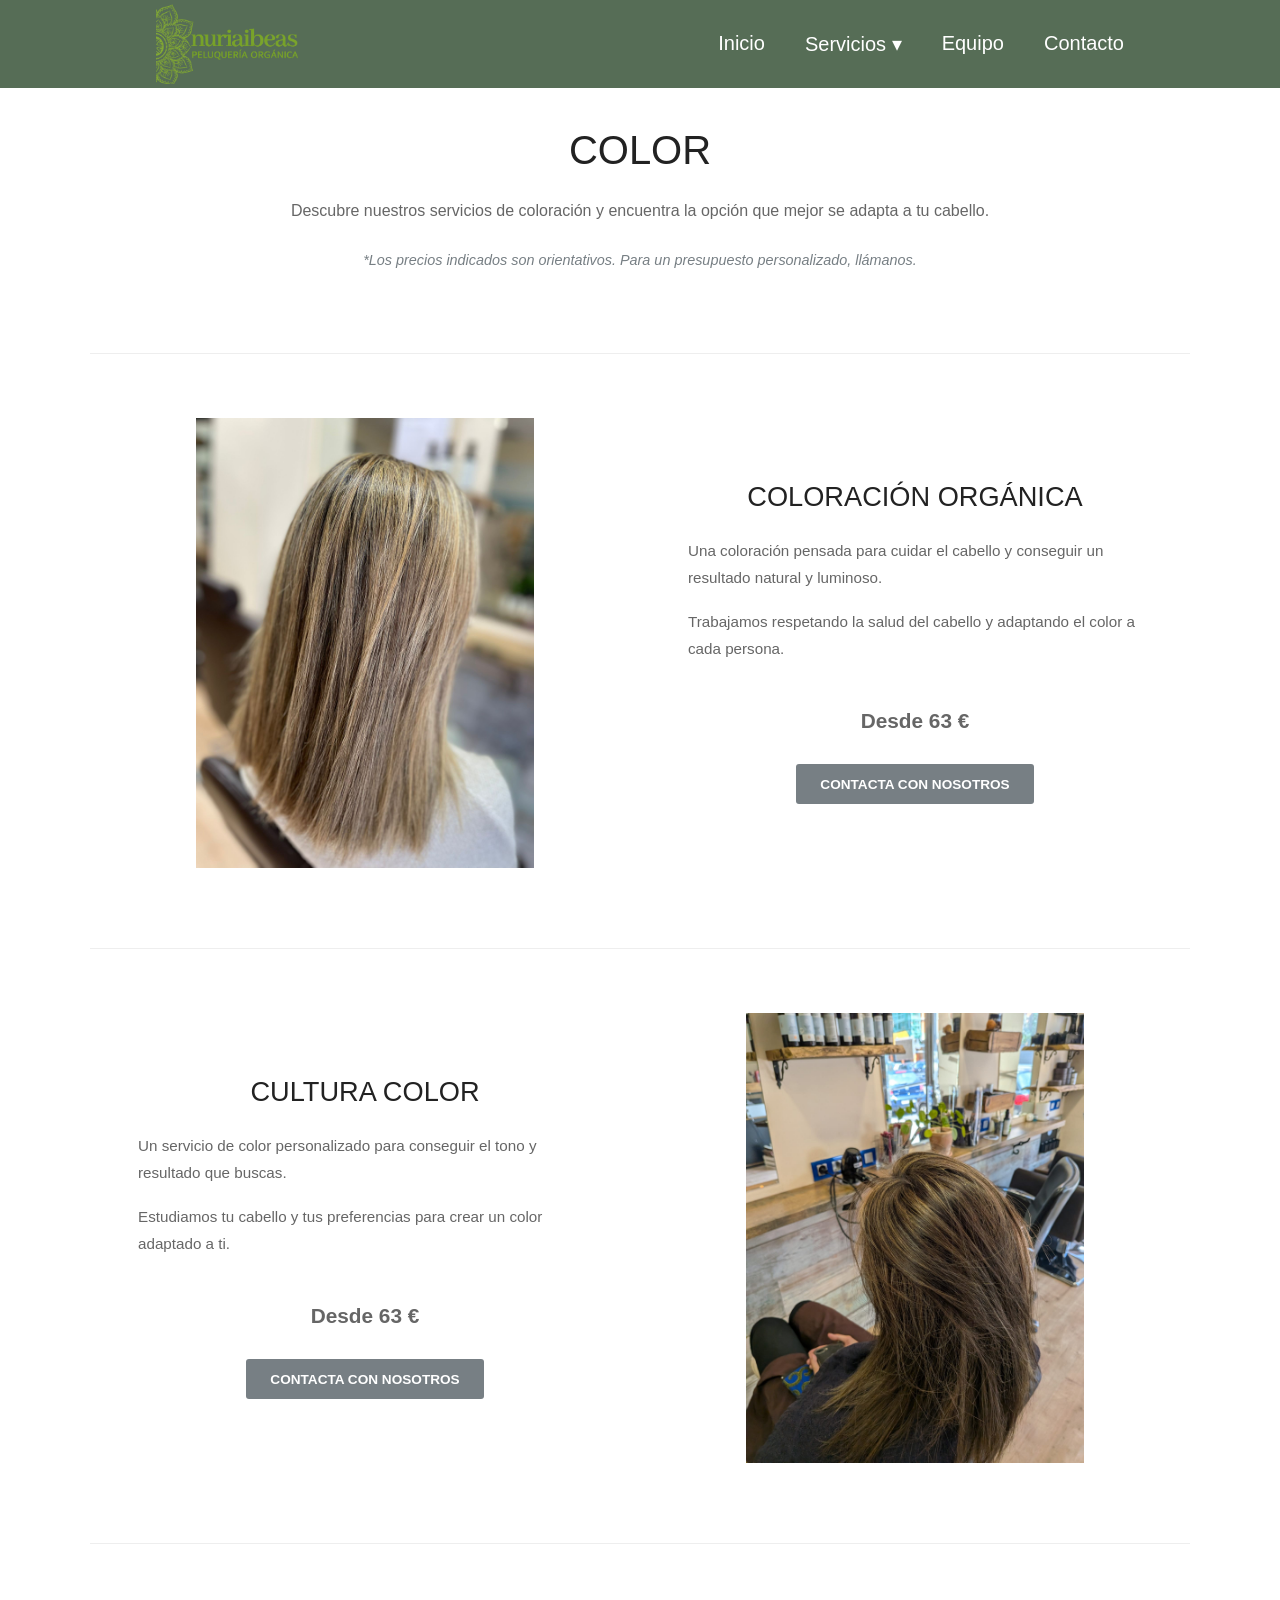
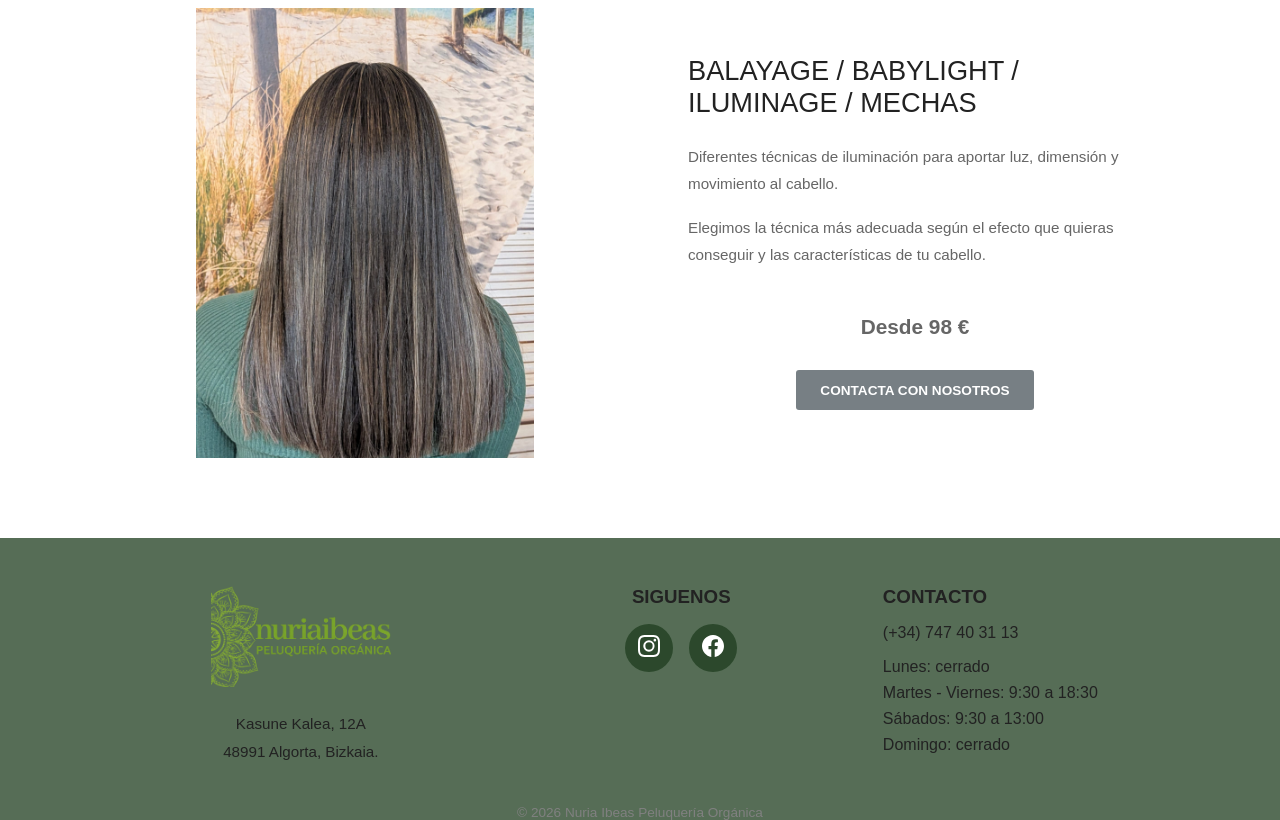
==== commit 171b1fe3: "requis checkeados" ====
--- a/color.html
+++ b/color.html
@@ -6,6 +6,10 @@
         <title>Nuria Ibeas Peluqueria Organica</title>
         <link rel="stylesheet" href="./css/cortes.css">
         <link rel="stylesheet" href="./css/principal.css">
+        <link rel="apple-touch-icon" sizes="180x180" href="favicon_io/apple-touch-icon.png">
+        <link rel="icon" type="image/png" sizes="32x32" href="favicon_io/favicon-32x32.png">
+        <link rel="icon" type="image/png" sizes="16x16" href="favicon_io/favicon-16x16.png">
+        <link rel="manifest" href="favicon_io/site.webmanifest">
     </head>
     <body>
         <header id="header">
@@ -24,7 +28,8 @@
                             
                             <input type="checkbox" id="servicios-toggle" class="dropdown-toggle">
                             <label for="servicios-toggle" class="dropdown-label">Servicios ▾</label>
-                            
+                            <label for="menu-toggle" class="menu-overlay"></label>
+
                             <ul class="dropdown">
                                 <li><a href="cortes.html">Cortes</a></li>
                                 <li><a href="color.html">Color</a></li>
@@ -35,7 +40,7 @@
                             </ul>
                         </li>
                         <li><a href="equipo.html">Equipo</a></li>
-                        <li><a href="contacto.html">Conctacto</a></li>
+                        <li><a href="contacto.html">Contacto</a></li>
                     </ul>
                 </nav>
             </div>
--- a/css/cortes.css
+++ b/css/cortes.css
@@ -15,6 +15,15 @@
     font-weight: 500;
 }
 
+.price-notice {
+    margin-top: 1.5rem !important;
+
+    color: #777f84 !important;
+
+    font-size: 0.9rem !important;
+    font-style: italic;
+}
+
 .cuts-header p {
     max-width: 750px;
     margin: 0 auto 1rem;
@@ -22,15 +31,6 @@
     color: #666666;
     font-size: 1rem;
     line-height: 1.7;
-}
-
-.price-notice {
-    margin-top: 1.5rem !important;
-
-    color: #777f84 !important;
-
-    font-size: 0.9rem !important;
-    font-style: italic;
 }
 
 .cut-block {
@@ -66,7 +66,7 @@
 }
 
 .tratamientos-video video {
-    max-height: 700px !important;
+    max-height: 700px ;
 }
 
 .cut-image:hover img {
@@ -90,6 +90,16 @@
     font-weight: 500;
 }
 
+.cut-price {
+    margin-top: 1.5rem;
+
+    color: #777f84;
+
+    font-size: 1.3rem !important;
+    font-weight: bold;
+}
+
+
 .cut-info p {
     margin-bottom: 1rem;
 
@@ -99,16 +109,8 @@
     line-height: 1.8;
 }
 
-.cut-price {
-    margin-top: 1.5rem !important;
 
-    color: #777f84 !important;
-
-    font-size: 1.3rem !important;
-    font-weight: bold;
-}
-
-.cut-block + .cut-block {
+.cut-block {
     padding-top: 4rem;
 
     border-top: 1px solid #eeeeee;
--- a/css/principal.css
+++ b/css/principal.css
@@ -111,14 +111,6 @@
     cursor: pointer;
 }
 
-.meun-overlay {
-    display: none;
-}
-
-@media (max-width: 768px) {
-
-}
-
 
 body {
     margin: 0;
@@ -209,14 +201,10 @@
 }
 
 
-/* Hover Facebook */
-
 .facebook:hover {
     background-color: rgb(24, 119, 242);
 }
 
-
-/* Contacto */
 
 .footer-contact {
     text-align: center;
@@ -253,6 +241,7 @@
     color: gray;
     font-size: 0.85rem;
 }
+
 
 @media (max-width: 768px) {
 
